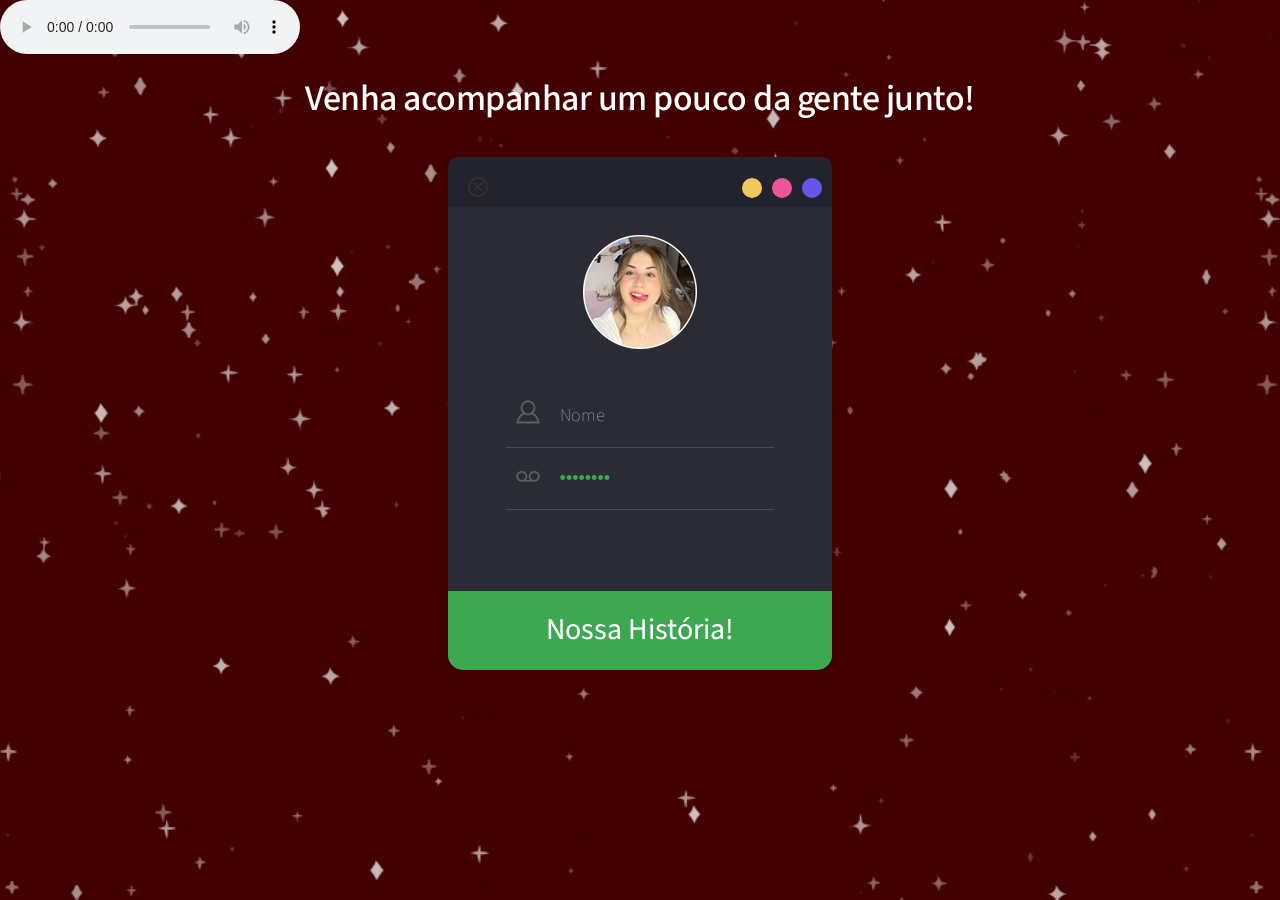
==== login.html @ 4997c9b7 "Add files via upload" ====
<!DOCTYPE html>
<html>
	<head>
		<title>Veja nossa história!</title>
        <link rel="shortcut icon" href="./assets/css/images/favicon.png">
        <link href="./login/css/style.css" rel='stylesheet' type='text/css'/>

        <meta charset="utf-8" />
		<meta name="viewport" content="width=device-width, initial-scale=1" />
		<meta name="keywords" content="Flat Dark Web Login Form Responsive Templates, Iphone Widget Template, Smartphone login forms,Login form, Widget Template, Responsive Templates, a Ipad 404 Templates, Flat Responsive Templates" />
        <script type="application/x-javascript"> addEventListener("load", function() { setTimeout(hideURLbar, 0); }, false); function hideURLbar(){ window.scrollTo(0,1); } </script>


        <!-- Sweet Alert -->
        <script src="./login/js/sweetalert.min.js"></script>
        <script src="//ajax.googleapis.com/ajax/libs/jquery/1.11.0/jquery.min.js"></script>
        <script src="./login/js/bootstrap.min.js"></script>
        <link rel="stylesheet" type="text/css" href="./login/css/sweetalert.css">
        <link rel="stylesheet" type="text/css" href="./login/css/bootstrap.min.css">

		<!-- Webfonts -->
		<link href='http://fonts.googleapis.com/css?family=PT+Sans:400,700,400italic,700italic|Oswald:400,300,700' rel='stylesheet' type='text/css'>
		<link href='http://fonts.googleapis.com/css?family=Exo+2' rel='stylesheet' type='text/css'>

		<!-- Login -->
		<script language="JavaScript" src="./login/js/user.js"></script>

	</head>
	<div id="bg"></div>

	<body>
		<!-- Música de Fundo -->
		<audio src="./assets/audio/afterhours.mp3" controls autoplay loop></audio>
		<script>
		$(document).ready(function(c) {
			$('.close').on('click', function(c){
				$('.login-form').fadeOut('slow', function(c){
	  				$('.login-form').remove();
				});
			});
		});
		
		</script>
		<div class="title">
		<h1>Venha acompanhar um pouco da gente junto!</h1>
	</div>
		<!-- Formulário de Login -->
		<div class="login-form">
            <div class="close"></div>
			<div class="head-info">
				<label class="lbl-1"></label>
				<label class="lbl-2"></label>
				<label class="lbl-3"></label>
			</div>
            <div class="clear"></div>
			<div class="avtar"><img src="login/images/avatar.png" /></div>
			<form>
				<input type="text" class="text" value="Nome" id="username" onfocus="this.value = '';" onblur="if (this.value == '') {this.value = 'Nome';}" >
				<div class="key"><input type="password" value="password" id="password" onfocus="this.value = '';" onblur="if (this.value == '') {this.value = 'password';}"></div>
			</form>
			<span class="help"><h3 class="help-text">
				*dica: "euamofabiobarbosa"
			</h3>
			</span>
			<div class="signin"><input type="submit" value="Nossa História!" id="submit" onclick="validate()" ></div>
		</div>
	</body>
</html>
---- login/css/style.css ----
@import "https://fonts.googleapis.com/css?family=Source+Sans+Pro:300,900";
@import "font-awesome.min.css";

html,body,div,span,applet,object,iframe,h1,h2,h3,h4,h5,h6,p,blockquote,pre,a,abbr,acronym,address,big,cite,code,del,dfn,em,img,ins,kbd,q,s,samp,small,strike,strong,sub,sup,tt,var,b,u,i,dl,dt,dd,ol,nav ul,nav li,fieldset,form,label,legend,table,caption,tbody,tfoot,thead,tr,th,td,article,aside,canvas,details,embed,figure,figcaption,footer,header,hgroup,menu,nav,output,ruby,section,summary,time,mark,audio,video{margin:0;padding:0;border:0;font-size:100%;font:inherit;vertical-align:baseline;}
article, aside, details, figcaption, figure,footer, header, hgroup, menu, nav, section {display: block;}
ol,ul{list-style:none;margin:0px;padding:0px;}
blockquote,q{quotes:none;}
blockquote:before,blockquote:after,q:before,q:after{content:'';content:none;}
table{border-collapse:collapse;border-spacing:0;}

a{text-decoration:none;}
.txt-rt{text-align:right;}
.txt-lt{text-align:left;}
.txt-center{text-align:center;}
.float-rt{float:right;}
.float-lt{float:left;}
.clear{clear:both;}
.pos-relative{position:relative;}
.pos-absolute{position:absolute;}
.vertical-base{	vertical-align:baseline;}
.vertical-top{	vertical-align:top;}
nav.vertical ul li{	display:block;}
nav.horizontal ul li{	display: inline-block;}
img{max-width:100%;}


/* -- Body -- */
body{
	background: url(../images/bg001.png) no-repeat 0px 0px;
	/*font-family: 'Open Sans', sans-serif;*/
    font-family: 'Source Sans Pro', sans-serif; 
	background-size:cover;
	-webkit-background-size:cover;
	-moz-background-size:cover;
	-o-background-size:cover;
	min-height:1050px;
}

body .title{
	color: #fff;
	font-family: 'Source Sans Pro', sans-serif;
	font-size: 15pt;
	font-weight: 300 !important;
	letter-spacing: -0.025em;
	line-height: 1.75em;
	text-align: center;
	margin-inline: 30px;
}

.wrap{
	margin: 0 auto;
	width: 80%;
}
body a,form li,input[type="submit"],input[type="text"],.sixth-login input[type="submit"],.third-login input[type="submit"]{
	transition: 0.1s all;
	-webkit-transition: 0.1s all;
	-moz-transition: 0.1s all;
	-o-transition: 0.1s all;
}
#bg {
    z-index: -1;
    -moz-animation: bg 60s linear infinite;
    -webkit-animation: bg 60s linear infinite;
    -ms-animation: bg 60s linear infinite;
    animation: bg 60s linear infinite;
    -moz-backface-visibility: hidden;
    -webkit-backface-visibility: hidden;
    -ms-backface-visibility: hidden;
    backface-visibility: hidden;
    -moz-transform: translate3d(0,0,0);
    -webkit-transform: translate3d(0,0,0);
    -ms-transform: translate3d(0,0,0);
    transform: translate3d(0,0,0);
/* Set your background with this */

    background: #121c25 url("/assets/css/images/bg001.png") bottom left; /* ALTERADO de bg.jpg para bg.png */
    background-repeat: repeat-x;
    height: 100%;
    left: 0;
    opacity: 1;
    position: fixed;
    top: 0;
}

@-moz-keyframes bg {
    0% {
        -moz-transform: translate3d(0,0,0);
        -webkit-transform: translate3d(0,0,0);
        -ms-transform: translate3d(0,0,0);
        transform: translate3d(0,0,0);
    }

    100% {
        -moz-transform: translate3d(-2250px,0,0);
        -webkit-transform: translate3d(-2250px,0,0);
        -ms-transform: translate3d(-2250px,0,0);
        transform: translate3d(-2250px,0,0);
    }
}

@-webkit-keyframes bg {
    0% {
        -moz-transform: translate3d(0,0,0);
        -webkit-transform: translate3d(0,0,0);
        -ms-transform: translate3d(0,0,0);
        transform: translate3d(0,0,0);
    }

    100% {
        -moz-transform: translate3d(-2250px,0,0);
        -webkit-transform: translate3d(-2250px,0,0);
        -ms-transform: translate3d(-2250px,0,0);
        transform: translate3d(-2250px,0,0);
    }
}

@-ms-keyframes bg {
    0% {
        -moz-transform: translate3d(0,0,0);
        -webkit-transform: translate3d(0,0,0);
        -ms-transform: translate3d(0,0,0);
        transform: translate3d(0,0,0);
    }

    100% {
        -moz-transform: translate3d(-2250px,0,0);
        -webkit-transform: translate3d(-2250px,0,0);
        -ms-transform: translate3d(-2250px,0,0);
        transform: translate3d(-2250px,0,0);
    }
}

@keyframes bg {
    0% {
        -moz-transform: translate3d(0,0,0);
        -webkit-transform: translate3d(0,0,0);
        -ms-transform: translate3d(0,0,0);
        transform: translate3d(0,0,0);
    }

    100% {
        -moz-transform: translate3d(-2250px,0,0);
        -webkit-transform: translate3d(-2250px,0,0);
        -ms-transform: translate3d(-2250px,0,0);
        transform: translate3d(-2250px,0,0);
    }
}

#bg {
    background-size: 2250px auto;
    width: 6750px;
}

/*--close--*/
.close{
background: url('../images/close.png') no-repeat 0px 0px;
  cursor: pointer;
  width: 20px;
  height: 20px;
  position: absolute;
  left: 20px;
  top: 20px;
  -webkit-transition: color 0.2s ease-in-out;
  -moz-transition: color 0.2s ease-in-out;
  -o-transition: color 0.2s ease-in-out;
  transition: color 0.2s ease-in-out;
}
/*--/close--*/

.login-form {
	background: #2b2b36;
	position: relative;
	width: 30%;
	margin: 3% auto 0 auto;
	text-align: center;
	border-radius: 15px;
	-webkit-border-radius: 15px;
	-moz-border-radius: 15px;
	-o-border-radius: 15px;
}
.head img {
	width: 100%;
}
.avtar img {
  margin: 2em 0 0;
}
.head-info {
  padding: 5px 0;
  text-align: center;
  font-weight: 600;
  font-size: 2em;
  color: #fff;
  background: #23232e;
  height: 50px;
	border-top-left-radius: 10px;
	-webkit-border-top-left-radius: 10px;
	-moz-border-top-left-radius: 10px;
	-o-border-top-left-radius: 10px;
	border-top-right-radius: 10px;
	-webkit-border-top-right-radius: 10px;
	-moz-border-top-right-radius: 10px;
	-o-border-top-right-radius: 10p
}
input[type="text"] {
	  width: 70%;
	  padding: 1em 2em 1em 3em;
	  color: #9199aa;
      font-family: "Source Sans Pro",sans-serif;
	  font-size: 18px;
	  outline: none;
	  background: url(../images/adm.png) no-repeat 10px 15px;
	  border: none;
	  font-weight: 100;
	  border-bottom: 1px solid#484856;
	  margin-top: 2em;
}
 input[type="password"]{
	  width: 70%;
	  padding: 1em 2em 1em 3em;
	  color: #3ea751;
	  font-size: 18px;
	  outline: none;
	  background: url(../images/key.png) no-repeat 10px 23px;
	  border: none;
	  font-weight: 100;
	  border-bottom: 1px solid#484856;
	  margin-bottom: 3em;
 }
.key {
   background: url(../images/pass.png) no-repeat 447px 17px;
}
input[type="submit"]{
  font-size: 30px;
  color: #fff;
  font-family: "Source Sans Pro",sans-serif;
  outline: none;
  border: none;
  background: #3ea751;
  width: 100%;
  padding: 18px 0;
  border-bottom-left-radius: 15px;
	-webkit-border-bottom-left-radius: 15px;
	-moz-border-bottom-left-radius: 15px;
	-o-border-bottom-left-radius: 15px;
	border-bottom-right-radius: 15px;
	-webkit-border-bottom-right-radius: 15px;
	-moz-border-bottom-right-radius: 15px;
	-o-border-bottom-right-radius: 15px;
	cursor: pointer;
}
input[type="submit"]:hover {
	background: #ff2775;
  border-bottom-left-radius: 15px;
	-webkit-border-bottom-left-radius: 15px;
	-moz-border-bottom-left-radius: 15px;
	-o-border-bottom-left-radius: 15px;
	border-bottom-right-radius: 15px;
	-webkit-border-bottom-right-radius: 15px;
	-moz-border-bottom-right-radius: 15px;
	-o-border-bottom-right-radius: 15px;
  	transition: 1s all;
	-webkit-transition: 1s all;
	-moz-transition: 1s all;
	-o-transition: 1s all;
}

body .help-text {
	margin-top: 0;
	color: #2b2b36;
	font-family: 'Source Sans Pro', sans-serif;
	font-size: 15px;
	font-weight: 150 !important;
}


label.lbl-1 {
  background: #6756ea;
  width: 20px;
  height: 20px;
  display: block;
  float: right;
  border-radius: 50%;
  margin: 16px 10px 0px 0px;
}
label.lbl-2 {
  background: #ea569a;
  width: 20px;
  height: 20px;
  display: block;
  float: right;
  border-radius: 50%;
   margin: 16px 10px 0px 0px;
}
label.lbl-3 {
  background: #f1c85f;
  width: 20px;
  height: 20px;
  display: block;
  float: right;
  border-radius: 50%;
  margin: 16px 10px 0px 0px;
}
/*--copyrights--*/
.copy-rights{
	text-align: center;
	margin-top: 8em;
}
.copy-rights p{
	color:#FFF;
	font-size: 1em;
	line-height:1.8em;
}
.copy-rights p a{
	color:#ff2a75;
	-webkit-transition: all 0.3s ease-out;
	-moz-transition: all 0.3s ease-out;
	-ms-transition: all 0.3s ease-out;
	-o-transition: all 0.3s ease-out;
	transition: all 0.3s ease-out;
	text-decoration:none;
}
.copy-rights p a:hover{
	color:#3faa53;
	text-decoration:none;
		transition: 0.1s all;
	-webkit-transition: 0.1s all;
	-moz-transition: 0.1s all;
	-o-transition: 0.1s all;
}
/*--/copyrights--*/
/*--start-responsive-design--*/
@media (max-width:1440px){
	.key {
	  background: url(../images/pass.png) no-repeat 376px 17px;
	}
	
	body {
	  min-height: 811px;
	}
}
@media (max-width:1366px){
	.key {
	  background: url(../images/pass.png) no-repeat 358px 19px;
	}
	.copy-rights {
	  margin-top: 3em;
	}
	body {
	  min-height: 768px;
	}
}
@media (max-width:1280px){
	.key {
	   background: url(../images/pass.png) no-repeat 336px 18px;
	}
	body {
	  min-height: 711px;
	}
	.copy-rights {
	  margin-top: 0.5em;
	}
}
@media (max-width:1024px){
	.login-form {
	  width: 37%;
	}
	.key {
	   background: url(../images/pass.png) no-repeat 339px 18px;
	}
	.copy-rights {
	  margin-top: 3em;
	}
	h1 {
	  padding-top: 2em;
	}
	body {
	  min-height: 675px;
	}
}
@media (max-width:768px){
	.login-form {
	  width: 50%;
	    margin: 12% auto 0 auto;
	}
	.key {
	  background: url(../images/pass.png) no-repeat 342px 18px;
	}
	body {
	  min-height: 929px;
	}
}
@media (max-width:640px){
	.login-form {
	  width: 60%;
	  margin: 20% auto 0 auto;
	}
	.key {
	  background: url(../images/pass.png) no-repeat 342px 19px;
	}
}
@media (max-width:480px){
	.login-form {
	  width: 80%;
	}
}
@media (max-width:320px){
	h1 {
	  padding-top: 1em;
	  font-size: 1.5em;
	}
	.login-form {
	  width: 90%;
	  margin: 10% auto 0 auto;
	}
	input[type="text"] {
	  width: 62%;
	  padding: 1.2em 2em .5em 2.5em;
	  font-size: 17px;
	  margin-top: .5em;
	}
	input[type="password"] {
		width: 62%;
		padding: 1.2em 2em .5em 2.5em;
		font-size: 17px;
		margin-top: .5em;
		margin-bottom: 2em;
		  background: url(../images/key.png) no-repeat 8px 23px;
	}
	.key {
	  background: url(../images/pass.png) no-repeat 235px 27px;
	}
	.avtar img {
	  margin: 1.1em 0 0;
	}
	.head-info {
	  height: 35px;
	  }
	label.lbl-1 {
	  margin: 8px 10px 0px 0px;
	}
	label.lbl-2 {
	  margin: 8px 10px 0px 0px;
	}
	label.lbl-3 {
	  margin: 8px 10px 0px 0px;
	}
	.close {
	  left: 16px;
	  top: 13px;
	}
	.copy-rights {
	  margin-top: 2em;
	}
	body {
	    min-height: 504px;
	}
	input[type="submit"] {
	  font-size: 28px;
	  padding: 10px 0;
	}
}
/*--end-responsive-design--*/
---- login/css/sweetalert.css ----
body.stop-scrolling {
  height: 100%;
  overflow: hidden; }

.sweet-overlay {
  background-color: black;
  /* IE8 */
  -ms-filter: "progid:DXImageTransform.Microsoft.Alpha(Opacity=40)";
  /* IE8 */
  background-color: rgba(0, 0, 0, 0.4);
  position: fixed;
  left: 0;
  right: 0;
  top: 0;
  bottom: 0;
  display: none;
  z-index: 10000; }

.sweet-alert {
  background-color: white;
  font-family: 'Open Sans', 'Helvetica Neue', Helvetica, Arial, sans-serif;
  width: 478px;
  padding: 17px;
  border-radius: 5px;
  text-align: center;
  position: fixed;
  left: 50%;
  top: 50%;
  margin-left: -256px;
  margin-top: -200px;
  overflow: hidden;
  display: none;
  z-index: 99999; }
  @media all and (max-width: 540px) {
    .sweet-alert {
      width: auto;
      margin-left: 0;
      margin-right: 0;
      left: 15px;
      right: 15px; } }
  .sweet-alert h2 {
    color: #575757;
    font-size: 30px;
    text-align: center;
    font-weight: 600;
    text-transform: none;
    position: relative;
    margin: 25px 0;
    padding: 0;
    line-height: 40px;
    display: block; }
  .sweet-alert p {
    color: #797979;
    font-size: 16px;
    text-align: center;
    font-weight: 300;
    position: relative;
    text-align: inherit;
    float: none;
    margin: 0;
    padding: 0;
    line-height: normal; }
  .sweet-alert fieldset {
    border: none;
    position: relative; }
  .sweet-alert .sa-error-container {
    background-color: #f1f1f1;
    margin-left: -17px;
    margin-right: -17px;
    overflow: hidden;
    padding: 0 10px;
    max-height: 0;
    webkit-transition: padding 0.15s, max-height 0.15s;
    transition: padding 0.15s, max-height 0.15s; }
    .sweet-alert .sa-error-container.show {
      padding: 10px 0;
      max-height: 100px;
      webkit-transition: padding 0.2s, max-height 0.2s;
      transition: padding 0.25s, max-height 0.25s; }
    .sweet-alert .sa-error-container .icon {
      display: inline-block;
      width: 24px;
      height: 24px;
      border-radius: 50%;
      background-color: #ea7d7d;
      color: white;
      line-height: 24px;
      text-align: center;
      margin-right: 3px; }
    .sweet-alert .sa-error-container p {
      display: inline-block; }
  .sweet-alert .sa-input-error {
    position: absolute;
    top: 29px;
    right: 26px;
    width: 20px;
    height: 20px;
    opacity: 0;
    -webkit-transform: scale(0.5);
    transform: scale(0.5);
    -webkit-transform-origin: 50% 50%;
    transform-origin: 50% 50%;
    -webkit-transition: all 0.1s;
    transition: all 0.1s; }
    .sweet-alert .sa-input-error::before, .sweet-alert .sa-input-error::after {
      content: "";
      width: 20px;
      height: 6px;
      background-color: #f06e57;
      border-radius: 3px;
      position: absolute;
      top: 50%;
      margin-top: -4px;
      left: 50%;
      margin-left: -9px; }
    .sweet-alert .sa-input-error::before {
      -webkit-transform: rotate(-45deg);
      transform: rotate(-45deg); }
    .sweet-alert .sa-input-error::after {
      -webkit-transform: rotate(45deg);
      transform: rotate(45deg); }
    .sweet-alert .sa-input-error.show {
      opacity: 1;
      -webkit-transform: scale(1);
      transform: scale(1); }
  .sweet-alert input {
    width: 100%;
    box-sizing: border-box;
    border-radius: 3px;
    border: 1px solid #d7d7d7;
    height: 43px;
    margin-top: 10px;
    margin-bottom: 17px;
    font-size: 18px;
    box-shadow: inset 0px 1px 1px rgba(0, 0, 0, 0.06);
    padding: 0 12px;
    display: none;
    -webkit-transition: all 0.3s;
    transition: all 0.3s; }
    .sweet-alert input:focus {
      outline: none;
      box-shadow: 0px 0px 3px #c4e6f5;
      border: 1px solid #b4dbed; }
      .sweet-alert input:focus::-moz-placeholder {
        transition: opacity 0.3s 0.03s ease;
        opacity: 0.5; }
      .sweet-alert input:focus:-ms-input-placeholder {
        transition: opacity 0.3s 0.03s ease;
        opacity: 0.5; }
      .sweet-alert input:focus::-webkit-input-placeholder {
        transition: opacity 0.3s 0.03s ease;
        opacity: 0.5; }
    .sweet-alert input::-moz-placeholder {
      color: #bdbdbd; }
    .sweet-alert input:-ms-input-placeholder {
      color: #bdbdbd; }
    .sweet-alert input::-webkit-input-placeholder {
      color: #bdbdbd; }
  .sweet-alert.show-input input {
    display: block; }
  .sweet-alert .sa-confirm-button-container {
    display: inline-block;
    position: relative; }
  .sweet-alert .la-ball-fall {
    position: absolute;
    left: 50%;
    top: 50%;
    margin-left: -27px;
    margin-top: 4px;
    opacity: 0;
    visibility: hidden; }
  .sweet-alert button {
    background-color: #8CD4F5;
    color: white;
    border: none;
    box-shadow: none;
    font-size: 17px;
    font-weight: 500;
    -webkit-border-radius: 4px;
    border-radius: 5px;
    padding: 10px 32px;
    margin: 26px 5px 0 5px;
    cursor: pointer; }
    .sweet-alert button:focus {
      outline: none;
      box-shadow: 0 0 2px rgba(128, 179, 235, 0.5), inset 0 0 0 1px rgba(0, 0, 0, 0.05); }
    .sweet-alert button:hover {
      background-color: #7ecff4; }
    .sweet-alert button:active {
      background-color: #5dc2f1; }
    .sweet-alert button.cancel {
      background-color: #C1C1C1; }
      .sweet-alert button.cancel:hover {
        background-color: #b9b9b9; }
      .sweet-alert button.cancel:active {
        background-color: #a8a8a8; }
      .sweet-alert button.cancel:focus {
        box-shadow: rgba(197, 205, 211, 0.8) 0px 0px 2px, rgba(0, 0, 0, 0.0470588) 0px 0px 0px 1px inset !important; }
    .sweet-alert button[disabled] {
      opacity: .6;
      cursor: default; }
    .sweet-alert button.confirm[disabled] {
      color: transparent; }
      .sweet-alert button.confirm[disabled] ~ .la-ball-fall {
        opacity: 1;
        visibility: visible;
        transition-delay: 0s; }
    .sweet-alert button::-moz-focus-inner {
      border: 0; }
  .sweet-alert[data-has-cancel-button=false] button {
    box-shadow: none !important; }
  .sweet-alert[data-has-confirm-button=false][data-has-cancel-button=false] {
    padding-bottom: 40px; }
  .sweet-alert .sa-icon {
    width: 80px;
    height: 80px;
    border: 4px solid gray;
    -webkit-border-radius: 40px;
    border-radius: 40px;
    border-radius: 50%;
    margin: 20px auto;
    padding: 0;
    position: relative;
    box-sizing: content-box; }
    .sweet-alert .sa-icon.sa-error {
      border-color: #F27474; }
      .sweet-alert .sa-icon.sa-error .sa-x-mark {
        position: relative;
        display: block; }
      .sweet-alert .sa-icon.sa-error .sa-line {
        position: absolute;
        height: 5px;
        width: 47px;
        background-color: #F27474;
        display: block;
        top: 37px;
        border-radius: 2px; }
        .sweet-alert .sa-icon.sa-error .sa-line.sa-left {
          -webkit-transform: rotate(45deg);
          transform: rotate(45deg);
          left: 17px; }
        .sweet-alert .sa-icon.sa-error .sa-line.sa-right {
          -webkit-transform: rotate(-45deg);
          transform: rotate(-45deg);
          right: 16px; }
    .sweet-alert .sa-icon.sa-warning {
      border-color: #F8BB86; }
      .sweet-alert .sa-icon.sa-warning .sa-body {
        position: absolute;
        width: 5px;
        height: 47px;
        left: 50%;
        top: 10px;
        -webkit-border-radius: 2px;
        border-radius: 2px;
        margin-left: -2px;
        background-color: #F8BB86; }
      .sweet-alert .sa-icon.sa-warning .sa-dot {
        position: absolute;
        width: 7px;
        height: 7px;
        -webkit-border-radius: 50%;
        border-radius: 50%;
        margin-left: -3px;
        left: 50%;
        bottom: 10px;
        background-color: #F8BB86; }
    .sweet-alert .sa-icon.sa-info {
      border-color: #C9DAE1; }
      .sweet-alert .sa-icon.sa-info::before {
        content: "";
        position: absolute;
        width: 5px;
        height: 29px;
        left: 50%;
        bottom: 17px;
        border-radius: 2px;
        margin-left: -2px;
        background-color: #C9DAE1; }
      .sweet-alert .sa-icon.sa-info::after {
        content: "";
        position: absolute;
        width: 7px;
        height: 7px;
        border-radius: 50%;
        margin-left: -3px;
        top: 19px;
        background-color: #C9DAE1; }
    .sweet-alert .sa-icon.sa-success {
      border-color: #A5DC86; }
      .sweet-alert .sa-icon.sa-success::before, .sweet-alert .sa-icon.sa-success::after {
        content: '';
        -webkit-border-radius: 40px;
        border-radius: 40px;
        border-radius: 50%;
        position: absolute;
        width: 60px;
        height: 120px;
        background: white;
        -webkit-transform: rotate(45deg);
        transform: rotate(45deg); }
      .sweet-alert .sa-icon.sa-success::before {
        -webkit-border-radius: 120px 0 0 120px;
        border-radius: 120px 0 0 120px;
        top: -7px;
        left: -33px;
        -webkit-transform: rotate(-45deg);
        transform: rotate(-45deg);
        -webkit-transform-origin: 60px 60px;
        transform-origin: 60px 60px; }
      .sweet-alert .sa-icon.sa-success::after {
        -webkit-border-radius: 0 120px 120px 0;
        border-radius: 0 120px 120px 0;
        top: -11px;
        left: 30px;
        -webkit-transform: rotate(-45deg);
        transform: rotate(-45deg);
        -webkit-transform-origin: 0px 60px;
        transform-origin: 0px 60px; }
      .sweet-alert .sa-icon.sa-success .sa-placeholder {
        width: 80px;
        height: 80px;
        border: 4px solid rgba(165, 220, 134, 0.2);
        -webkit-border-radius: 40px;
        border-radius: 40px;
        border-radius: 50%;
        box-sizing: content-box;
        position: absolute;
        left: -4px;
        top: -4px;
        z-index: 2; }
      .sweet-alert .sa-icon.sa-success .sa-fix {
        width: 5px;
        height: 90px;
        background-color: white;
        position: absolute;
        left: 28px;
        top: 8px;
        z-index: 1;
        -webkit-transform: rotate(-45deg);
        transform: rotate(-45deg); }
      .sweet-alert .sa-icon.sa-success .sa-line {
        height: 5px;
        background-color: #A5DC86;
        display: block;
        border-radius: 2px;
        position: absolute;
        z-index: 2; }
        .sweet-alert .sa-icon.sa-success .sa-line.sa-tip {
          width: 25px;
          left: 14px;
          top: 46px;
          -webkit-transform: rotate(45deg);
          transform: rotate(45deg); }
        .sweet-alert .sa-icon.sa-success .sa-line.sa-long {
          width: 47px;
          right: 8px;
          top: 38px;
          -webkit-transform: rotate(-45deg);
          transform: rotate(-45deg); }
    .sweet-alert .sa-icon.sa-custom {
      background-size: contain;
      border-radius: 0;
      border: none;
      background-position: center center;
      background-repeat: no-repeat; }

/*
 * Animations
 */
@-webkit-keyframes showSweetAlert {
  0% {
    transform: scale(0.7);
    -webkit-transform: scale(0.7); }
  45% {
    transform: scale(1.05);
    -webkit-transform: scale(1.05); }
  80% {
    transform: scale(0.95);
    -webkit-transform: scale(0.95); }
  100% {
    transform: scale(1);
    -webkit-transform: scale(1); } }

@keyframes showSweetAlert {
  0% {
    transform: scale(0.7);
    -webkit-transform: scale(0.7); }
  45% {
    transform: scale(1.05);
    -webkit-transform: scale(1.05); }
  80% {
    transform: scale(0.95);
    -webkit-transform: scale(0.95); }
  100% {
    transform: scale(1);
    -webkit-transform: scale(1); } }

@-webkit-keyframes hideSweetAlert {
  0% {
    transform: scale(1);
    -webkit-transform: scale(1); }
  100% {
    transform: scale(0.5);
    -webkit-transform: scale(0.5); } }

@keyframes hideSweetAlert {
  0% {
    transform: scale(1);
    -webkit-transform: scale(1); }
  100% {
    transform: scale(0.5);
    -webkit-transform: scale(0.5); } }

@-webkit-keyframes slideFromTop {
  0% {
    top: 0%; }
  100% {
    top: 50%; } }

@keyframes slideFromTop {
  0% {
    top: 0%; }
  100% {
    top: 50%; } }

@-webkit-keyframes slideToTop {
  0% {
    top: 50%; }
  100% {
    top: 0%; } }

@keyframes slideToTop {
  0% {
    top: 50%; }
  100% {
    top: 0%; } }

@-webkit-keyframes slideFromBottom {
  0% {
    top: 70%; }
  100% {
    top: 50%; } }

@keyframes slideFromBottom {
  0% {
    top: 70%; }
  100% {
    top: 50%; } }

@-webkit-keyframes slideToBottom {
  0% {
    top: 50%; }
  100% {
    top: 70%; } }

@keyframes slideToBottom {
  0% {
    top: 50%; }
  100% {
    top: 70%; } }

.showSweetAlert[data-animation=pop] {
  -webkit-animation: showSweetAlert 0.3s;
  animation: showSweetAlert 0.3s; }

.showSweetAlert[data-animation=none] {
  -webkit-animation: none;
  animation: none; }

.showSweetAlert[data-animation=slide-from-top] {
  -webkit-animation: slideFromTop 0.3s;
  animation: slideFromTop 0.3s; }

.showSweetAlert[data-animation=slide-from-bottom] {
  -webkit-animation: slideFromBottom 0.3s;
  animation: slideFromBottom 0.3s; }

.hideSweetAlert[data-animation=pop] {
  -webkit-animation: hideSweetAlert 0.2s;
  animation: hideSweetAlert 0.2s; }

.hideSweetAlert[data-animation=none] {
  -webkit-animation: none;
  animation: none; }

.hideSweetAlert[data-animation=slide-from-top] {
  -webkit-animation: slideToTop 0.4s;
  animation: slideToTop 0.4s; }

.hideSweetAlert[data-animation=slide-from-bottom] {
  -webkit-animation: slideToBottom 0.3s;
  animation: slideToBottom 0.3s; }

@-webkit-keyframes animateSuccessTip {
  0% {
    width: 0;
    left: 1px;
    top: 19px; }
  54% {
    width: 0;
    left: 1px;
    top: 19px; }
  70% {
    width: 50px;
    left: -8px;
    top: 37px; }
  84% {
    width: 17px;
    left: 21px;
    top: 48px; }
  100% {
    width: 25px;
    left: 14px;
    top: 45px; } }

@keyframes animateSuccessTip {
  0% {
    width: 0;
    left: 1px;
    top: 19px; }
  54% {
    width: 0;
    left: 1px;
    top: 19px; }
  70% {
    width: 50px;
    left: -8px;
    top: 37px; }
  84% {
    width: 17px;
    left: 21px;
    top: 48px; }
  100% {
    width: 25px;
    left: 14px;
    top: 45px; } }

@-webkit-keyframes animateSuccessLong {
  0% {
    width: 0;
    right: 46px;
    top: 54px; }
  65% {
    width: 0;
    right: 46px;
    top: 54px; }
  84% {
    width: 55px;
    right: 0px;
    top: 35px; }
  100% {
    width: 47px;
    right: 8px;
    top: 38px; } }

@keyframes animateSuccessLong {
  0% {
    width: 0;
    right: 46px;
    top: 54px; }
  65% {
    width: 0;
    right: 46px;
    top: 54px; }
  84% {
    width: 55px;
    right: 0px;
    top: 35px; }
  100% {
    width: 47px;
    right: 8px;
    top: 38px; } }

@-webkit-keyframes rotatePlaceholder {
  0% {
    transform: rotate(-45deg);
    -webkit-transform: rotate(-45deg); }
  5% {
    transform: rotate(-45deg);
    -webkit-transform: rotate(-45deg); }
  12% {
    transform: rotate(-405deg);
    -webkit-transform: rotate(-405deg); }
  100% {
    transform: rotate(-405deg);
    -webkit-transform: rotate(-405deg); } }

@keyframes rotatePlaceholder {
  0% {
    transform: rotate(-45deg);
    -webkit-transform: rotate(-45deg); }
  5% {
    transform: rotate(-45deg);
    -webkit-transform: rotate(-45deg); }
  12% {
    transform: rotate(-405deg);
    -webkit-transform: rotate(-405deg); }
  100% {
    transform: rotate(-405deg);
    -webkit-transform: rotate(-405deg); } }

.animateSuccessTip {
  -webkit-animation: animateSuccessTip 0.75s;
  animation: animateSuccessTip 0.75s; }

.animateSuccessLong {
  -webkit-animation: animateSuccessLong 0.75s;
  animation: animateSuccessLong 0.75s; }

.sa-icon.sa-success.animate::after {
  -webkit-animation: rotatePlaceholder 4.25s ease-in;
  animation: rotatePlaceholder 4.25s ease-in; }

@-webkit-keyframes animateErrorIcon {
  0% {
    transform: rotateX(100deg);
    -webkit-transform: rotateX(100deg);
    opacity: 0; }
  100% {
    transform: rotateX(0deg);
    -webkit-transform: rotateX(0deg);
    opacity: 1; } }

@keyframes animateErrorIcon {
  0% {
    transform: rotateX(100deg);
    -webkit-transform: rotateX(100deg);
    opacity: 0; }
  100% {
    transform: rotateX(0deg);
    -webkit-transform: rotateX(0deg);
    opacity: 1; } }

.animateErrorIcon {
  -webkit-animation: animateErrorIcon 0.5s;
  animation: animateErrorIcon 0.5s; }

@-webkit-keyframes animateXMark {
  0% {
    transform: scale(0.4);
    -webkit-transform: scale(0.4);
    margin-top: 26px;
    opacity: 0; }
  50% {
    transform: scale(0.4);
    -webkit-transform: scale(0.4);
    margin-top: 26px;
    opacity: 0; }
  80% {
    transform: scale(1.15);
    -webkit-transform: scale(1.15);
    margin-top: -6px; }
  100% {
    transform: scale(1);
    -webkit-transform: scale(1);
    margin-top: 0;
    opacity: 1; } }

@keyframes animateXMark {
  0% {
    transform: scale(0.4);
    -webkit-transform: scale(0.4);
    margin-top: 26px;
    opacity: 0; }
  50% {
    transform: scale(0.4);
    -webkit-transform: scale(0.4);
    margin-top: 26px;
    opacity: 0; }
  80% {
    transform: scale(1.15);
    -webkit-transform: scale(1.15);
    margin-top: -6px; }
  100% {
    transform: scale(1);
    -webkit-transform: scale(1);
    margin-top: 0;
    opacity: 1; } }

.animateXMark {
  -webkit-animation: animateXMark 0.5s;
  animation: animateXMark 0.5s; }

@-webkit-keyframes pulseWarning {
  0% {
    border-color: #F8D486; }
  100% {
    border-color: #F8BB86; } }

@keyframes pulseWarning {
  0% {
    border-color: #F8D486; }
  100% {
    border-color: #F8BB86; } }

.pulseWarning {
  -webkit-animation: pulseWarning 0.75s infinite alternate;
  animation: pulseWarning 0.75s infinite alternate; }

@-webkit-keyframes pulseWarningIns {
  0% {
    background-color: #F8D486; }
  100% {
    background-color: #F8BB86; } }

@keyframes pulseWarningIns {
  0% {
    background-color: #F8D486; }
  100% {
    background-color: #F8BB86; } }

.pulseWarningIns {
  -webkit-animation: pulseWarningIns 0.75s infinite alternate;
  animation: pulseWarningIns 0.75s infinite alternate; }

@-webkit-keyframes rotate-loading {
  0% {
    transform: rotate(0deg); }
  100% {
    transform: rotate(360deg); } }

@keyframes rotate-loading {
  0% {
    transform: rotate(0deg); }
  100% {
    transform: rotate(360deg); } }

/* Internet Explorer 9 has some special quirks that are fixed here */
/* The icons are not animated. */
/* This file is automatically merged into sweet-alert.min.js through Gulp */
/* Error icon */
.sweet-alert .sa-icon.sa-error .sa-line.sa-left {
  -ms-transform: rotate(45deg) \9; }

.sweet-alert .sa-icon.sa-error .sa-line.sa-right {
  -ms-transform: rotate(-45deg) \9; }

/* Success icon */
.sweet-alert .sa-icon.sa-success {
  border-color: transparent\9; }

.sweet-alert .sa-icon.sa-success .sa-line.sa-tip {
  -ms-transform: rotate(45deg) \9; }

.sweet-alert .sa-icon.sa-success .sa-line.sa-long {
  -ms-transform: rotate(-45deg) \9; }

/*!
 * Load Awesome v1.1.0 (http://github.danielcardoso.net/load-awesome/)
 * Copyright 2015 Daniel Cardoso <@DanielCardoso>
 * Licensed under MIT
 */
.la-ball-fall,
.la-ball-fall > div {
  position: relative;
  -webkit-box-sizing: border-box;
  -moz-box-sizing: border-box;
  box-sizing: border-box; }

.la-ball-fall {
  display: block;
  font-size: 0;
  color: #fff; }

.la-ball-fall.la-dark {
  color: #333; }

.la-ball-fall > div {
  display: inline-block;
  float: none;
  background-color: currentColor;
  border: 0 solid currentColor; }

.la-ball-fall {
  width: 54px;
  height: 18px; }

.la-ball-fall > div {
  width: 10px;
  height: 10px;
  margin: 4px;
  border-radius: 100%;
  opacity: 0;
  -webkit-animation: ball-fall 1s ease-in-out infinite;
  -moz-animation: ball-fall 1s ease-in-out infinite;
  -o-animation: ball-fall 1s ease-in-out infinite;
  animation: ball-fall 1s ease-in-out infinite; }

.la-ball-fall > div:nth-child(1) {
  -webkit-animation-delay: -200ms;
  -moz-animation-delay: -200ms;
  -o-animation-delay: -200ms;
  animation-delay: -200ms; }

.la-ball-fall > div:nth-child(2) {
  -webkit-animation-delay: -100ms;
  -moz-animation-delay: -100ms;
  -o-animation-delay: -100ms;
  animation-delay: -100ms; }

.la-ball-fall > div:nth-child(3) {
  -webkit-animation-delay: 0ms;
  -moz-animation-delay: 0ms;
  -o-animation-delay: 0ms;
  animation-delay: 0ms; }

.la-ball-fall.la-sm {
  width: 26px;
  height: 8px; }

.la-ball-fall.la-sm > div {
  width: 4px;
  height: 4px;
  margin: 2px; }

.la-ball-fall.la-2x {
  width: 108px;
  height: 36px; }

.la-ball-fall.la-2x > div {
  width: 20px;
  height: 20px;
  margin: 8px; }

.la-ball-fall.la-3x {
  width: 162px;
  height: 54px; }

.la-ball-fall.la-3x > div {
  width: 30px;
  height: 30px;
  margin: 12px; }

/*
 * Animation
 */
@-webkit-keyframes ball-fall {
  0% {
    opacity: 0;
    -webkit-transform: translateY(-145%);
    transform: translateY(-145%); }
  10% {
    opacity: .5; }
  20% {
    opacity: 1;
    -webkit-transform: translateY(0);
    transform: translateY(0); }
  80% {
    opacity: 1;
    -webkit-transform: translateY(0);
    transform: translateY(0); }
  90% {
    opacity: .5; }
  100% {
    opacity: 0;
    -webkit-transform: translateY(145%);
    transform: translateY(145%); } }

@-moz-keyframes ball-fall {
  0% {
    opacity: 0;
    -moz-transform: translateY(-145%);
    transform: translateY(-145%); }
  10% {
    opacity: .5; }
  20% {
    opacity: 1;
    -moz-transform: translateY(0);
    transform: translateY(0); }
  80% {
    opacity: 1;
    -moz-transform: translateY(0);
    transform: translateY(0); }
  90% {
    opacity: .5; }
  100% {
    opacity: 0;
    -moz-transform: translateY(145%);
    transform: translateY(145%); } }

@-o-keyframes ball-fall {
  0% {
    opacity: 0;
    -o-transform: translateY(-145%);
    transform: translateY(-145%); }
  10% {
    opacity: .5; }
  20% {
    opacity: 1;
    -o-transform: translateY(0);
    transform: translateY(0); }
  80% {
    opacity: 1;
    -o-transform: translateY(0);
    transform: translateY(0); }
  90% {
    opacity: .5; }
  100% {
    opacity: 0;
    -o-transform: translateY(145%);
    transform: translateY(145%); } }

@keyframes ball-fall {
  0% {
    opacity: 0;
    -webkit-transform: translateY(-145%);
    -moz-transform: translateY(-145%);
    -o-transform: translateY(-145%);
    transform: translateY(-145%); }
  10% {
    opacity: .5; }
  20% {
    opacity: 1;
    -webkit-transform: translateY(0);
    -moz-transform: translateY(0);
    -o-transform: translateY(0);
    transform: translateY(0); }
  80% {
    opacity: 1;
    -webkit-transform: translateY(0);
    -moz-transform: translateY(0);
    -o-transform: translateY(0);
    transform: translateY(0); }
  90% {
    opacity: .5; }
  100% {
    opacity: 0;
    -webkit-transform: translateY(145%);
    -moz-transform: translateY(145%);
    -o-transform: translateY(145%);
    transform: translateY(145%); } }
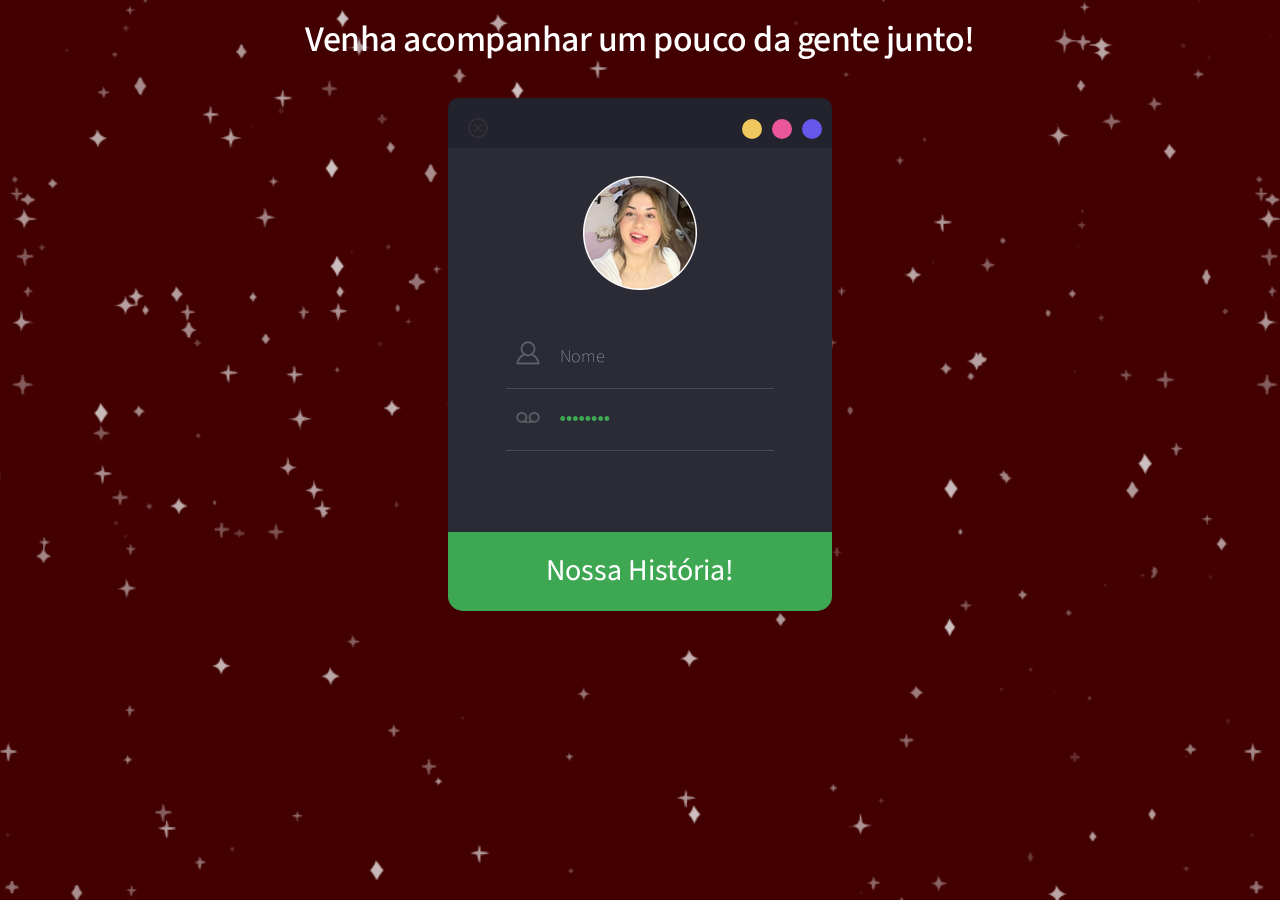
==== commit 31bcb824: "Correção de aúdio" ====
--- a/login.html
+++ b/login.html
@@ -30,7 +30,7 @@
 
 	<body>
 		<!-- Música de Fundo -->
-		<audio src="./assets/audio/afterhours.mp3" controls autoplay loop></audio>
+		<audio src="./assets/audio/afterhours.mp3" autoplay loop></audio>
 		<script>
 		$(document).ready(function(c) {
 			$('.close').on('click', function(c){
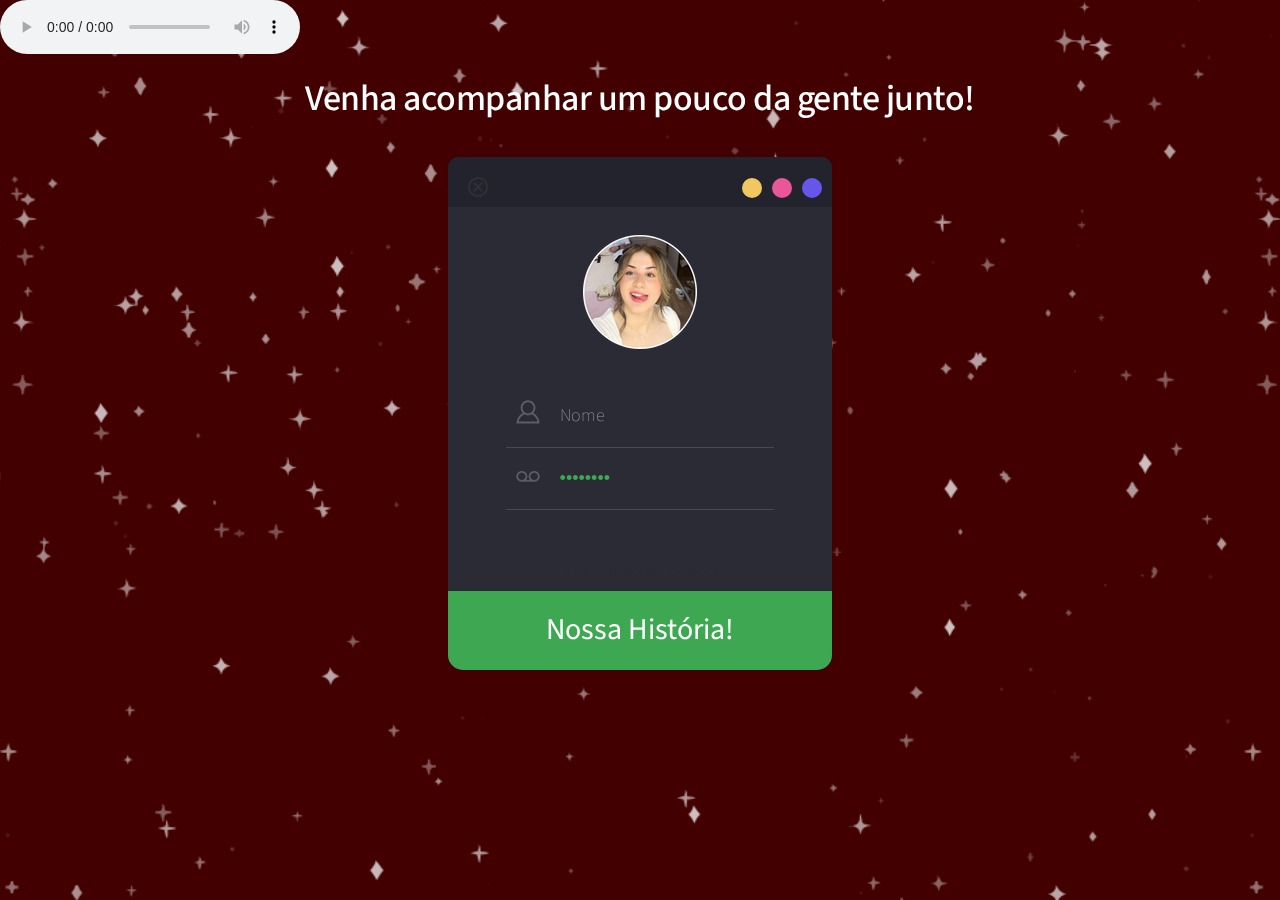
==== commit 2a994456: "Add files via upload" ====
--- a/login.html
+++ b/login.html
@@ -30,7 +30,7 @@
 
 	<body>
 		<!-- Música de Fundo -->
-		<audio src="./assets/audio/afterhours.mp3" autoplay loop></audio>
+		<audio src="./assets/audio/afterhours.mp3" controls autoplay loop></audio>
 		<script>
 		$(document).ready(function(c) {
 			$('.close').on('click', function(c){
